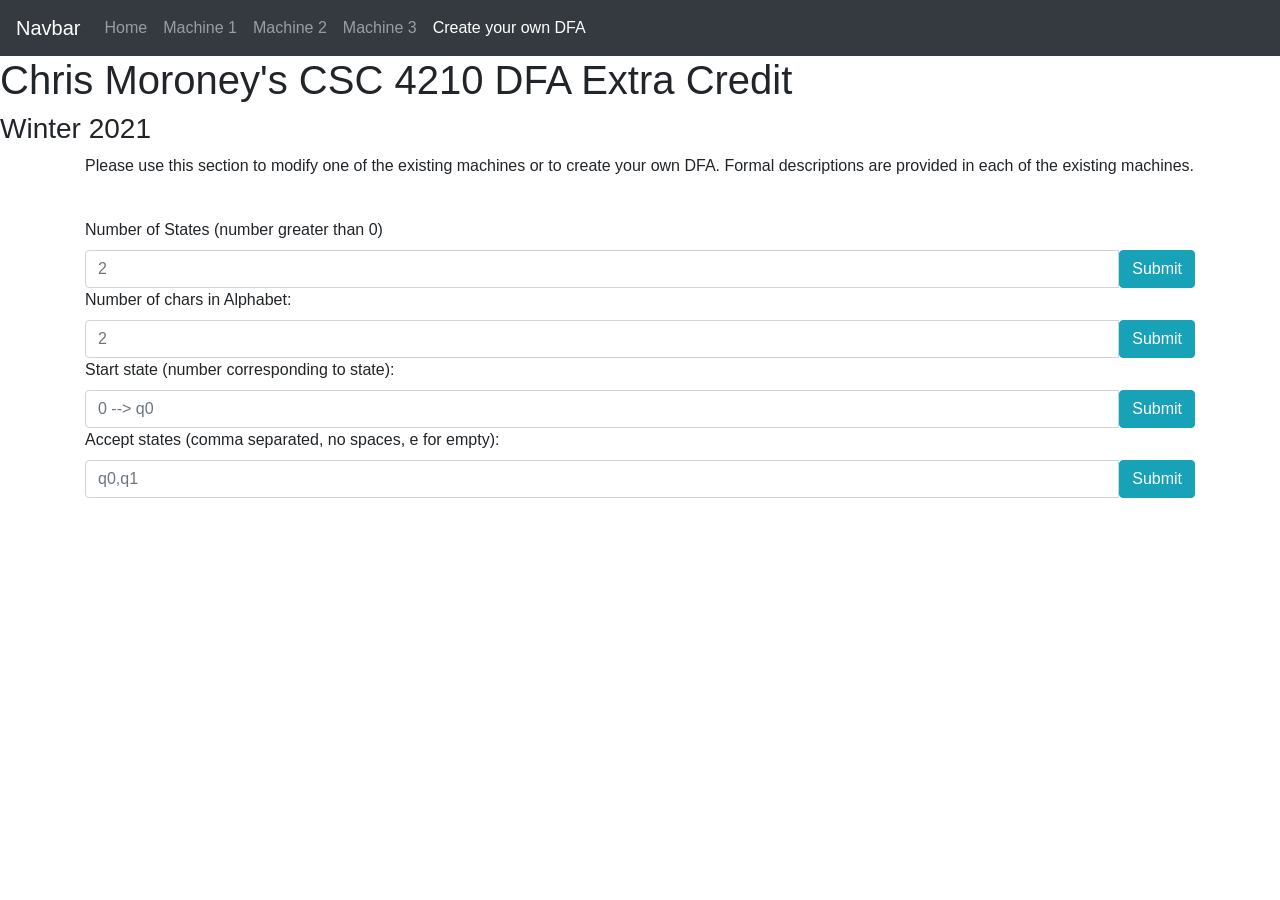
==== views/custom.html @ 5acee155 "Custom states, alpha, and start" ====
<!DOCTYPE html>
<html lang="en">
<head>
    <meta charset="UTF-8">
    <title>Custom DFA</title>
    <link rel="stylesheet" href="../stylesheets/style.css">
    <link rel="stylesheet" href="https://stackpath.bootstrapcdn.com/bootstrap/4.3.1/css/bootstrap.min.css" integrity="sha384-ggOyR0iXCbMQv3Xipma34MD+dH/1fQ784/j6cY/iJTQUOhcWr7x9JvoRxT2MZw1T" crossorigin="anonymous">
    <script src="https://code.jquery.com/jquery-3.3.1.slim.min.js" integrity="sha384-q8i/X+965DzO0rT7abK41JStQIAqVgRVzpbzo5smXKp4YfRvH+8abtTE1Pi6jizo" crossorigin="anonymous"></script>
    <script src="https://cdnjs.cloudflare.com/ajax/libs/popper.js/1.14.7/umd/popper.min.js" integrity="sha384-UO2eT0CpHqdSJQ6hJty5KVphtPhzWj9WO1clHTMGa3JDZwrnQq4sF86dIHNDz0W1" crossorigin="anonymous"></script>
    <script src="https://stackpath.bootstrapcdn.com/bootstrap/4.3.1/js/bootstrap.min.js" integrity="sha384-JjSmVgyd0p3pXB1rRibZUAYoIIy6OrQ6VrjIEaFf/nJGzIxFDsf4x0xIM+B07jRM" crossorigin="anonymous"></script>
    <script>
        var statesChecked = false;
        var states = [];
        var startState = "";
        function checkNumStates(){
            var stateOutting = "";
            states = [];
            var input = document.getElementById("states").value;
            stateOutput.innerHTML = "";
            if(input <= 0){
                stateOutput.innerHTML += "<pre> Please input a number greater than 0 </pre>";
            } else {
                statesChecked = true;
                for (var i = 0; i < input; i++){
                    states[i] = "q" + i;
                    if(i == input-1){
                        stateOutting += states[i];
                    } else {
                        stateOutting += states[i] + ", ";
                    }
                }
            }
            if(statesChecked){
                stateOutput.innerHTML += "<pre>States (Q): {" + stateOutting + "}</pre>"
            }
        }
        function checkAlphabet(){
            var alphabetChecked = false;
            var alphabet = [];
            var alphaOutting = "";
            var input = document.getElementById("alphabet").value;
            alphaOutput.innerHTML = "";
            if(input <= 0){
                alphaOutput.innerHTML += "<pre> Please input a number greater than 0 </pre>";
            } else {
                alphabetChecked = true;
                for (var i = 0; i < input; i++){
                    alphabet[i] = i;
                    if(i == input-1){
                        alphaOutting += alphabet[i];
                    } else {
                        alphaOutting += alphabet[i] + ", ";
                    }
                }
            }
            if(alphabetChecked){
                alphaOutput.innerHTML += "<pre>Alphabet (E): {" + alphaOutting + "}</pre>"
            }
        }
        function checkStart(){
            var checkStart = false;
            var input = document.getElementById("start").value;
            startState = "";
            startOutput.innerHTML = "";

            if(statesChecked){
                var max = states.length - 1;
                if(0 <= input && input <= max){
                    checkStart = true;
                    startState = states[input];
                } else {
                    startOutput.innerHTML += "<pre>Please input a valid number that corresponds to a state in Q (ex. 2 --> q2)</pre>";
                }
            } else {
                startOutput.innerHTML += "<pre>Please input number of states first</pre>";
            }
            if(checkStart){
                startOutput.innerHTML += "<pre> Start State (q0): " + startState + "</pre>";
            }
        }
    </script>
</head>
<body>
<nav class="navbar navbar-expand-lg navbar-dark bg-dark">
    <a class="navbar-brand" href="#">Navbar</a>
    <button class="navbar-toggler" type="button" data-toggle="collapse" data-target="#navbarNavAltMarkup" aria-controls="navbarNavAltMarkup" aria-expanded="false" aria-label="Toggle navigation">
        <span class="navbar-toggler-icon"></span>
    </button>
    <div class="collapse navbar-collapse" id="navbarNavAltMarkup">
        <div class="navbar-nav">
            <a class="nav-item nav-link" href="/">Home</a>
            <a class="nav-item nav-link" href="moroneyDFAM1">Machine 1</a>
            <a class="nav-item nav-link" href="moroneyDFAM2">Machine 2</a>
            <a class="nav-item nav-link" href="moroneyDFAM3">Machine 3</a>
            <a class="nav-item nav-link active" href="custom">Create your own DFA</a>
        </div>
    </div>
</nav>
<h1>Chris Moroney's CSC 4210 DFA Extra Credit</h1>
<h3>Winter 2021</h3>

<div class="container">
    <p>Please use this section to modify one of the existing machines or to create your own DFA. Formal descriptions are provided in each
        of the existing machines.</p>
    <br>
    <label for="states">Number of States (number greater than 0)</label>
    <div class="input-group">
        <input type="number" name="states" id="states" class="form-control"
               placeholder="2" required="true">
        <button class="btn btn-info" id="btnSubmit1">Submit</button>
    </div>
    <div class="container" id="stateOutput">

    </div>
    <label for="alphabet">Number of chars in Alphabet:</label>
    <div class="input-group">
        <input type="number" name="alphabet" id="alphabet" class="form-control"
               placeholder="2" required="true">
        <button class="btn btn-info" id="btnSubmit2">Submit</button>
    </div>
    <div class="container" id="alphaOutput">

    </div>
    <label for="alphabet">Start state (number corresponding to state):</label>
    <div class="input-group">
        <input type="number" name="start" id="start" class="form-control"
               placeholder="0 --> q0" required="true">
        <button class="btn btn-info" id="btnSubmit3">Submit</button>
    </div>
    <div class="container" id="startOutput">

    </div>
    <label for="alphabet">Accept states (comma separated, no spaces, e for empty):</label>
    <div class="input-group">
        <input type="text" name="accept" id="accept" class="form-control"
               placeholder="q0,q1" required="true">
        <button class="btn btn-info" id="btnSubmit4">Submit</button>
    </div>
    <div class="container" id="acceptOutput">

    </div>
</div>
<script>
    document.getElementById("btnSubmit1").addEventListener("click", checkNumStates);
    document.getElementById("btnSubmit2").addEventListener("click", checkAlphabet);
    document.getElementById("btnSubmit3").addEventListener("click", checkStart);
    //document.getElementById("btnSubmit4").addEventListener("click", checkAccepts);
</script>
</body>
</html>
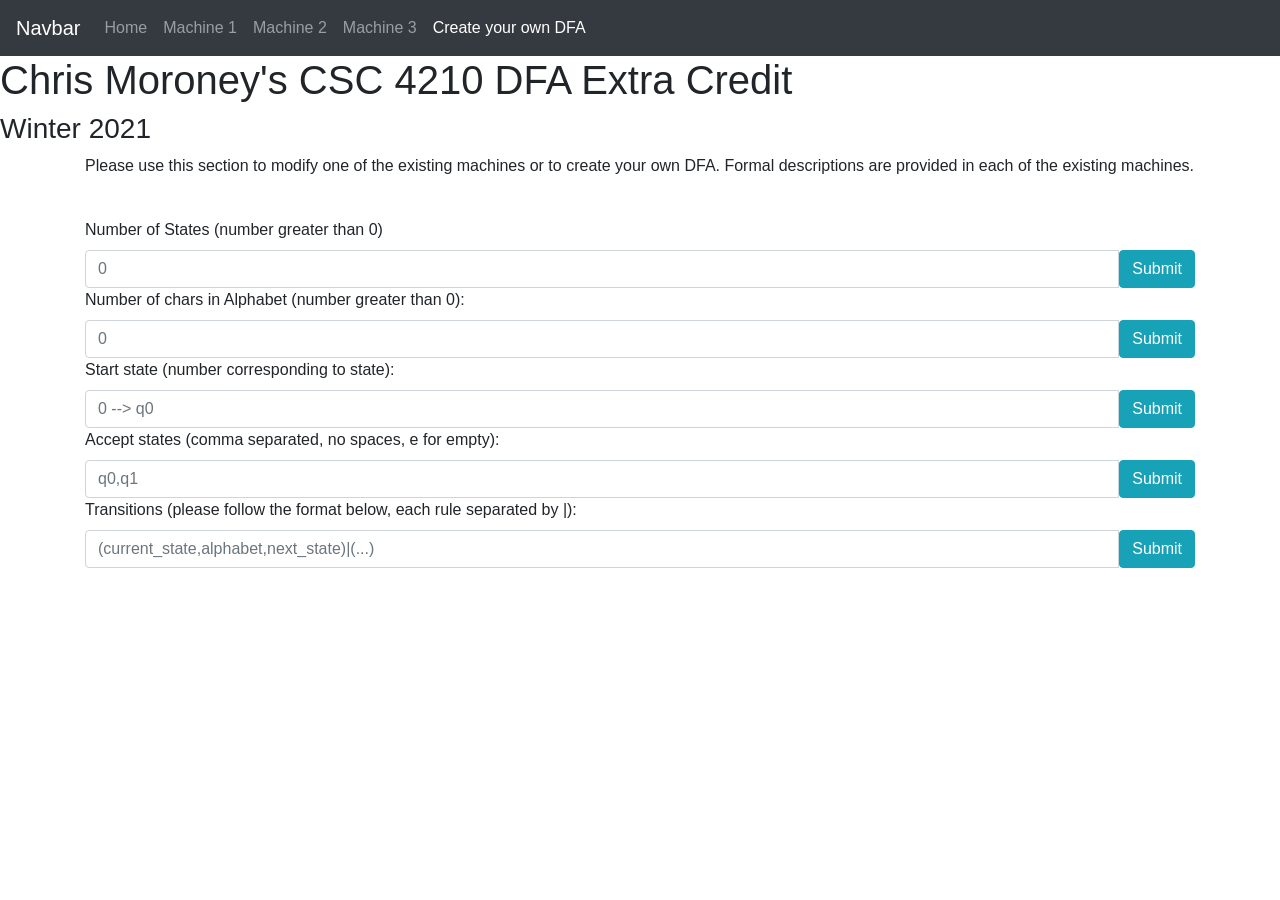
==== commit 0ad004a3: "Finish Accept States and insert mods for existing" ====
--- a/views/custom.html
+++ b/views/custom.html
@@ -12,6 +12,8 @@
         var statesChecked = false;
         var states = [];
         var startState = "";
+        var acceptState = [];
+        var alphabet = [];
         function checkNumStates(){
             var stateOutting = "";
             states = [];
@@ -36,7 +38,7 @@
         }
         function checkAlphabet(){
             var alphabetChecked = false;
-            var alphabet = [];
+            alphabet = []
             var alphaOutting = "";
             var input = document.getElementById("alphabet").value;
             alphaOutput.innerHTML = "";
@@ -76,6 +78,48 @@
             }
             if(checkStart){
                 startOutput.innerHTML += "<pre> Start State (q0): " + startState + "</pre>";
+            }
+        }
+        function checkAccepts(){
+            var checkAccepts = false;
+            var input = document.getElementById("accept").value;
+            acceptState = [];
+            var acceptOutting = "";
+            acceptOutput.innerHTML = "";
+
+            if(statesChecked){
+                if(input == "e"){
+                    acceptState = [];
+                    checkAccepts = true;
+                } else if(input.includes(" ")){
+                    acceptOutput.innerHTML = "<pre>Please do not include spaces in list of accepts states</pre>";
+                } else {
+                    acceptState = input.split(',');
+                    for(var i = 0; i < acceptState.length; i++) {
+                        if (!states.includes(acceptState[i])) {
+                            checkAccepts = false;
+                            acceptOutput.innerHTML = "<pre>Please only enter valid states from the set of states " +
+                                "listed above and format input correctly.</pre>";
+                            break;
+                        } else {
+                            checkAccepts = true;
+                        }
+                    }
+                    if(checkAccepts){
+                        for(i = 0; i < acceptState.length; i++){
+                            if(i != acceptState.length - 1){
+                                acceptOutting += acceptState[i] + ", ";
+                            } else {
+                                acceptOutting += acceptState[i];
+                            }
+                        }
+                    }
+                }
+            } else {
+                acceptOutput.innerHTML = "<pre>Please valid number of states before entering accept states.</pre>";
+            }
+            if(checkAccepts){
+                acceptOutput.innerHTML += "<pre>Accept States (F): {" + acceptOutting + "}</pre>";
             }
         }
     </script>
@@ -106,22 +150,22 @@
     <label for="states">Number of States (number greater than 0)</label>
     <div class="input-group">
         <input type="number" name="states" id="states" class="form-control"
-               placeholder="2" required="true">
+               placeholder="0" required="true">
         <button class="btn btn-info" id="btnSubmit1">Submit</button>
     </div>
     <div class="container" id="stateOutput">
 
     </div>
-    <label for="alphabet">Number of chars in Alphabet:</label>
+    <label for="alphabet">Number of chars in Alphabet (number greater than 0):</label>
     <div class="input-group">
         <input type="number" name="alphabet" id="alphabet" class="form-control"
-               placeholder="2" required="true">
+               placeholder="0" required="true">
         <button class="btn btn-info" id="btnSubmit2">Submit</button>
     </div>
     <div class="container" id="alphaOutput">
 
     </div>
-    <label for="alphabet">Start state (number corresponding to state):</label>
+    <label for="start">Start state (number corresponding to state):</label>
     <div class="input-group">
         <input type="number" name="start" id="start" class="form-control"
                placeholder="0 --> q0" required="true">
@@ -130,13 +174,22 @@
     <div class="container" id="startOutput">
 
     </div>
-    <label for="alphabet">Accept states (comma separated, no spaces, e for empty):</label>
+    <label for="accept">Accept states (comma separated, no spaces, e for empty):</label>
     <div class="input-group">
         <input type="text" name="accept" id="accept" class="form-control"
                placeholder="q0,q1" required="true">
         <button class="btn btn-info" id="btnSubmit4">Submit</button>
     </div>
     <div class="container" id="acceptOutput">
+
+    </div>
+    <label for="transition">Transitions (please follow the format below, each rule separated by |):</label>
+    <div class="input-group">
+        <input type="text" name="transition" id="transition" class="form-control"
+               placeholder="(current_state,alphabet,next_state)|(...)" required="true">
+        <button class="btn btn-info" id="btnSubmit5">Submit</button>
+    </div>
+    <div class="container" id="transitionOutput">
 
     </div>
 </div>
@@ -144,7 +197,8 @@
     document.getElementById("btnSubmit1").addEventListener("click", checkNumStates);
     document.getElementById("btnSubmit2").addEventListener("click", checkAlphabet);
     document.getElementById("btnSubmit3").addEventListener("click", checkStart);
-    //document.getElementById("btnSubmit4").addEventListener("click", checkAccepts);
+    document.getElementById("btnSubmit4").addEventListener("click", checkAccepts);
+    //document.getElementById("btnSubmit5").addEventListener("click", checkTransitions);
 </script>
 </body>
 </html>
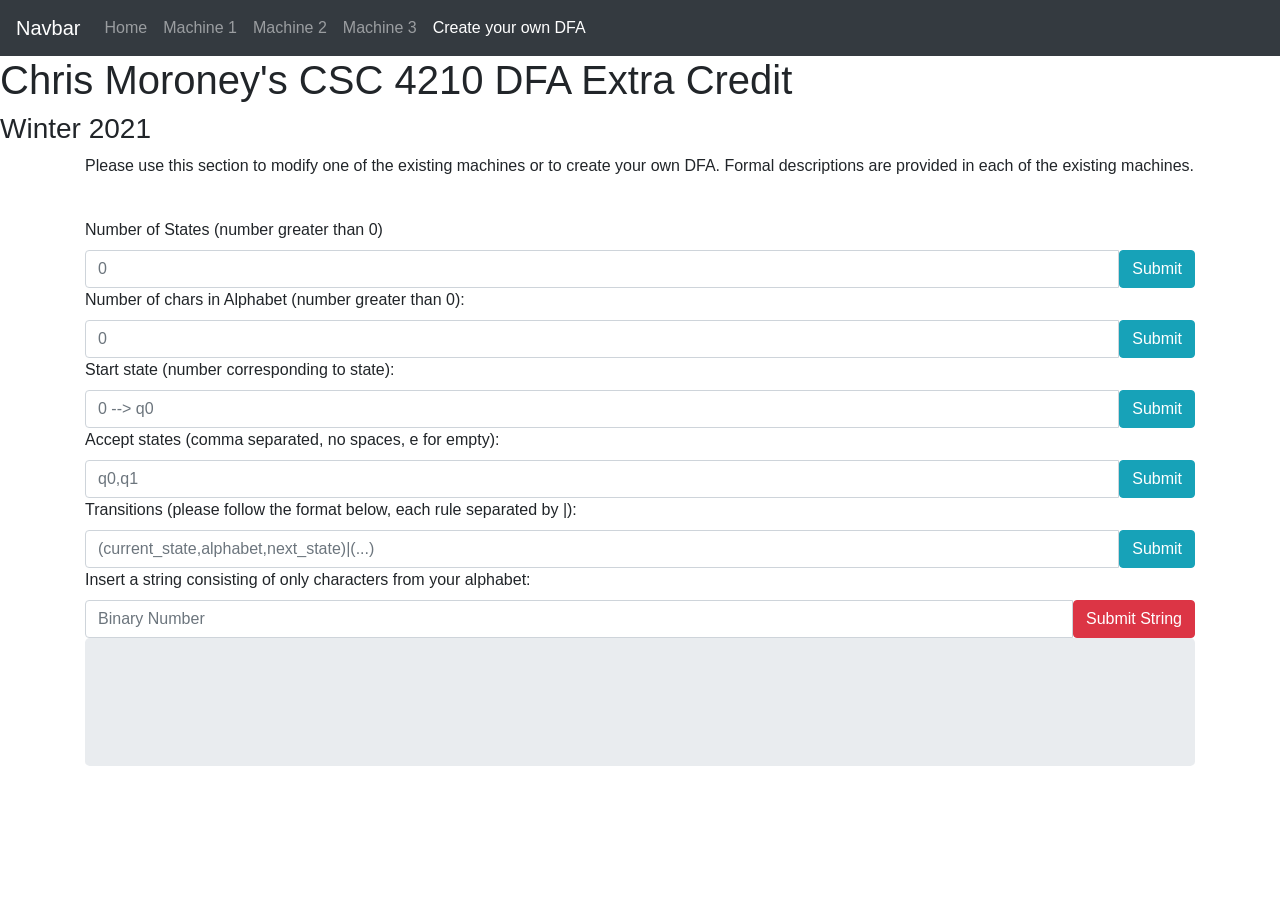
==== commit 1ad25258: "Starting machine building" ====
--- a/views/custom.html
+++ b/views/custom.html
@@ -10,12 +10,23 @@
     <script src="https://stackpath.bootstrapcdn.com/bootstrap/4.3.1/js/bootstrap.min.js" integrity="sha384-JjSmVgyd0p3pXB1rRibZUAYoIIy6OrQ6VrjIEaFf/nJGzIxFDsf4x0xIM+B07jRM" crossorigin="anonymous"></script>
     <script>
         var statesChecked = false;
+        var alphabetChecked = false;
+        var startChecked = false;
+        var acceptsChecked = false;
+        var transitionsChecked = false;
+
         var states = [];
         var startState = "";
         var acceptState = [];
         var alphabet = [];
+        var transitions = [];
+        var currentStates = [];
+        var alphasToMove = [];
+        var toStates = [];
+
+        var currentState;
         function checkNumStates(){
-            var stateOutting = "";
+            statesChecked = false;
             states = [];
             var input = document.getElementById("states").value;
             stateOutput.innerHTML = "";
@@ -24,22 +35,17 @@
             } else {
                 statesChecked = true;
                 for (var i = 0; i < input; i++){
-                    states[i] = "q" + i;
-                    if(i == input-1){
-                        stateOutting += states[i];
-                    } else {
-                        stateOutting += states[i] + ", ";
-                    }
+                    states.push("q" + String(i));
                 }
             }
             if(statesChecked){
-                stateOutput.innerHTML += "<pre>States (Q): {" + stateOutting + "}</pre>"
-            }
-        }
+                stateOutput.innerHTML += "<pre>States (Q): {" + states + "}</pre>"
+            }
+        }
+
         function checkAlphabet(){
-            var alphabetChecked = false;
+            alphabetChecked = false;
             alphabet = []
-            var alphaOutting = "";
             var input = document.getElementById("alphabet").value;
             alphaOutput.innerHTML = "";
             if(input <= 0){
@@ -47,28 +53,23 @@
             } else {
                 alphabetChecked = true;
                 for (var i = 0; i < input; i++){
-                    alphabet[i] = i;
-                    if(i == input-1){
-                        alphaOutting += alphabet[i];
-                    } else {
-                        alphaOutting += alphabet[i] + ", ";
-                    }
+                    alphabet.push(String(i));
                 }
             }
             if(alphabetChecked){
-                alphaOutput.innerHTML += "<pre>Alphabet (E): {" + alphaOutting + "}</pre>"
-            }
-        }
+                alphaOutput.innerHTML += "<pre>Alphabet (E): {" + alphabet + "}</pre>"
+            }
+        }
+
         function checkStart(){
-            var checkStart = false;
+            startChecked = false;
             var input = document.getElementById("start").value;
             startState = "";
             startOutput.innerHTML = "";
 
             if(statesChecked){
-                var max = states.length - 1;
-                if(0 <= input && input <= max){
-                    checkStart = true;
+                if(states.includes("q" + input)){
+                    startChecked = true;
                     startState = states[input];
                 } else {
                     startOutput.innerHTML += "<pre>Please input a valid number that corresponds to a state in Q (ex. 2 --> q2)</pre>";
@@ -76,52 +77,125 @@
             } else {
                 startOutput.innerHTML += "<pre>Please input number of states first</pre>";
             }
-            if(checkStart){
+            if(startChecked){
                 startOutput.innerHTML += "<pre> Start State (q0): " + startState + "</pre>";
             }
         }
+
         function checkAccepts(){
-            var checkAccepts = false;
+            acceptsChecked = false;
             var input = document.getElementById("accept").value;
             acceptState = [];
-            var acceptOutting = "";
             acceptOutput.innerHTML = "";
 
             if(statesChecked){
                 if(input == "e"){
                     acceptState = [];
-                    checkAccepts = true;
+                    acceptsChecked = true;
                 } else if(input.includes(" ")){
                     acceptOutput.innerHTML = "<pre>Please do not include spaces in list of accepts states</pre>";
                 } else {
                     acceptState = input.split(',');
                     for(var i = 0; i < acceptState.length; i++) {
                         if (!states.includes(acceptState[i])) {
-                            checkAccepts = false;
+                            acceptsChecked = false;
                             acceptOutput.innerHTML = "<pre>Please only enter valid states from the set of states " +
                                 "listed above and format input correctly.</pre>";
                             break;
                         } else {
-                            checkAccepts = true;
+                            acceptsChecked = true;
                         }
                     }
-                    if(checkAccepts){
-                        for(i = 0; i < acceptState.length; i++){
-                            if(i != acceptState.length - 1){
-                                acceptOutting += acceptState[i] + ", ";
+                }
+            } else {
+                acceptOutput.innerHTML = "<pre>Please valid number of states before entering accept states.</pre>";
+            }
+            if(checkAccepts) {
+                acceptOutput.innerHTML += "<pre>Accept States (F): {" + acceptState + "}</pre>";
+            }
+        }
+
+        function checkTransitions(){
+            // (currentstate,alphabet,nextstate)|(currentstate,alphabet,nextstate)|(...)
+            transitionsChecked = false;
+            var regex = /(\(q[0-9]+\,[0-9]+\,q[0-9]+\)\|)+|(\(q[0-9]+\,[0-9]+\,q[0-9]+\))/
+            var input = document.getElementById("transition").value;
+            var checks = [];
+            // preparing for actual DFA
+            currentStates = [];
+            alphasToMove = [];
+            toStates = [];
+            transitionOutput.innerHTML = "";
+            if(statesChecked && alphabetChecked){
+                if(regex.test(input)){
+                    transitions = input.split("|");
+                    for(var i = 0; i < transitions.length; i++){
+                        checks = transitions[i].split(",");
+                        for(var k = 0; k < checks.length; k++){
+                            if(checks[k].includes('(')){
+                                checks[k] = checks[k].replace('(','');
+                            } else if (checks[k].includes(')')){
+                                checks[k] = checks[k].replace(')','');
+                            }
+                            if(k == 0){
+                                currentStates.push(checks[k]);
+                            } else if (k == 1){
+                                alphasToMove.push(checks[k]);
                             } else {
-                                acceptOutting += acceptState[i];
+                                toStates.push(checks[k]);
                             }
                         }
                     }
-                }
-            } else {
-                acceptOutput.innerHTML = "<pre>Please valid number of states before entering accept states.</pre>";
-            }
-            if(checkAccepts){
-                acceptOutput.innerHTML += "<pre>Accept States (F): {" + acceptOutting + "}</pre>";
-            }
-        }
+                    for(i = 0; i < currentStates.length; i++){
+                        if(states.includes(currentStates[i]) && alphabet.includes(alphasToMove[i]) && states.includes(toStates[i])){
+                            transitionsChecked = true;
+                        } else if (currentStates.length < states.length * alphabet.length){
+                            transitionsChecked = false;
+                            transitionOutput.innerHTML = "<pre>Not enough transition rules. The total number of rules is " +
+                                "equal to the number of states times the number of characters in alphabet. </pre>"
+                        } else if(currentStates.length > states.length * alphabet.length){
+                            transitionsChecked = false;
+                            transitionOutput.innerHTML = "<pre>Too many transition rules. The total number of rules is " +
+                                "equal to the number of states times the number of characters in alphabet. </pre>"
+                        } else {
+                            transitionsChecked = false;
+                            transitionOutput.innerHTML = "<pre>Please only input valid states and alphabetical characters" +
+                                " from above.</pre>";
+                            break;
+                        }
+                    }
+                } else {
+                    transitionOutput.innerHTML = "<pre>Please input your rules using the correct formatting.</pre>";
+                }
+            } else {
+                transitionOutput.innerHTML = "<pre>Please input the number of states and chars in alphabet first.</pre>";
+            }
+            if(transitionsChecked){
+                transitionOutput.innerHTML = "<pre>Transition Function Rules (S): " + transitions + "</pre>";
+            }
+        }
+
+        function makeGuess(){
+            var input = String(document.getElementById("insert").value());
+
+            if(!(statesChecked && alphabetChecked && startChecked && acceptsChecked && transitionsChecked)){
+                output.innerHTML = "<pre>Please fill in all field above before entering a String.</pre>";
+            } else {
+                currentState = startState;
+                for(var i = 0; i < input.length; i++){
+                    if(!alphabet.includes(input.charAt(i))){
+                        output.innerHTML = "<pre>Please input a string consisting of characters from your provided language.</pre>";
+                        break;
+                    }
+                }
+                if(acceptState.includes(currentState)){
+                    // accept
+                } else {
+                    // reject
+                }
+            }
+        }
+
     </script>
 </head>
 <body>
@@ -193,12 +267,25 @@
 
     </div>
 </div>
+<div class="container">
+    <label for="insert">Insert a string consisting of only characters from your alphabet:</label>
+    <div class="input-group">
+        <input type="text" name="insert" id="insert" class="form-control" placeholder="Binary Number">
+        <button id="sendGuess" class="btn btn-danger">Submit String</button>
+    </div>
+</div>
+<div class="container">
+    <div class="jumbotron" id="output">
+
+    </div>
+</div>
 <script>
     document.getElementById("btnSubmit1").addEventListener("click", checkNumStates);
     document.getElementById("btnSubmit2").addEventListener("click", checkAlphabet);
     document.getElementById("btnSubmit3").addEventListener("click", checkStart);
     document.getElementById("btnSubmit4").addEventListener("click", checkAccepts);
-    //document.getElementById("btnSubmit5").addEventListener("click", checkTransitions);
+    document.getElementById("btnSubmit5").addEventListener("click", checkTransitions);
+    document.getElementById("sendGuess").addEventListener("click", makeGuess);
 </script>
 </body>
 </html>
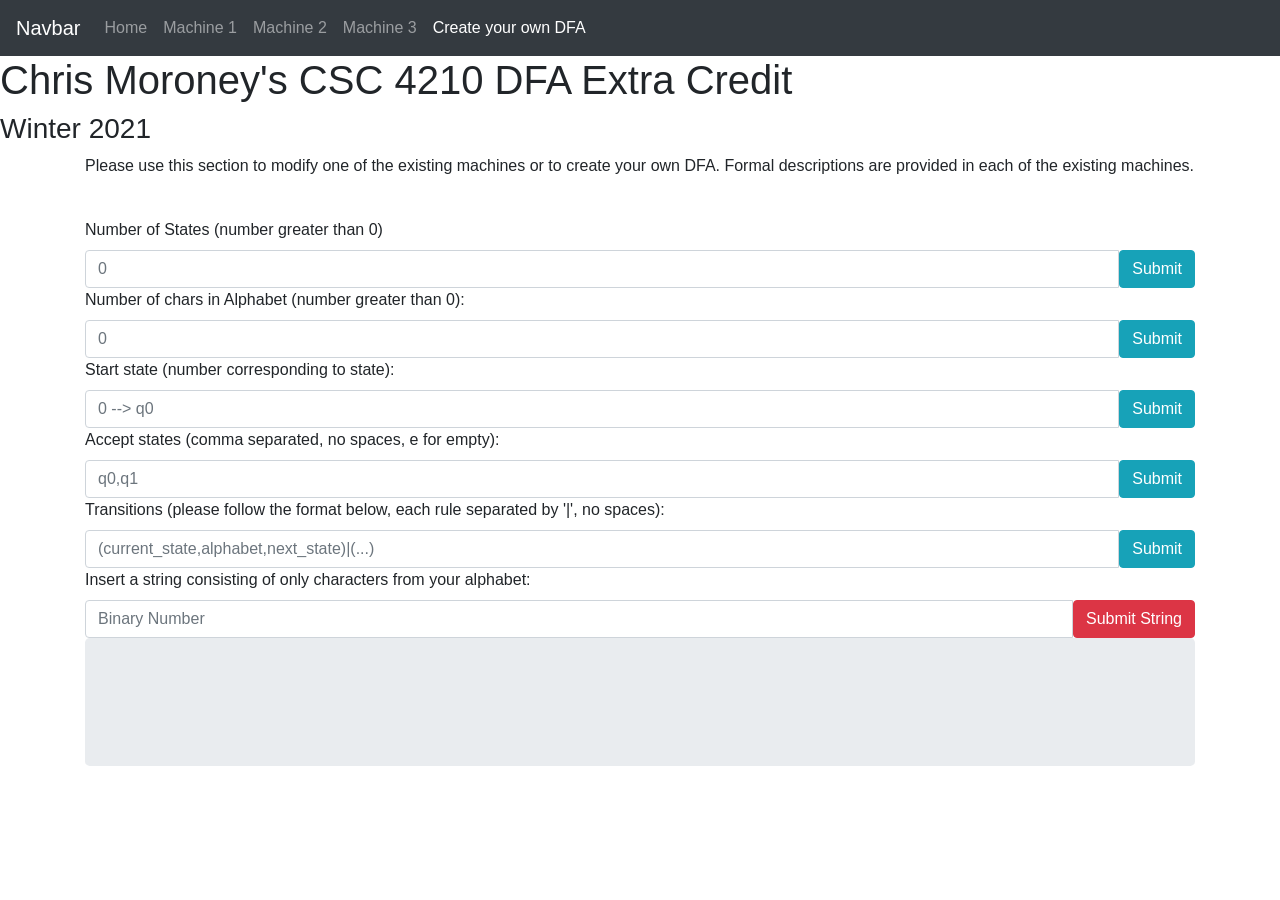
==== commit da27e3f1: "finished product, I believe" ====
--- a/views/custom.html
+++ b/views/custom.html
@@ -39,7 +39,7 @@
                 }
             }
             if(statesChecked){
-                stateOutput.innerHTML += "<pre>States (Q): {" + states + "}</pre>"
+                stateOutput.innerHTML += "<pre> <b>Success!</b> States (Q): {" + states + "}</pre>"
             }
         }
 
@@ -57,7 +57,7 @@
                 }
             }
             if(alphabetChecked){
-                alphaOutput.innerHTML += "<pre>Alphabet (E): {" + alphabet + "}</pre>"
+                alphaOutput.innerHTML += "<pre><b>Success!</b> Alphabet (E): {" + alphabet + "}</pre>"
             }
         }
 
@@ -78,7 +78,7 @@
                 startOutput.innerHTML += "<pre>Please input number of states first</pre>";
             }
             if(startChecked){
-                startOutput.innerHTML += "<pre> Start State (q0): " + startState + "</pre>";
+                startOutput.innerHTML += "<pre><b>Success!</b>  Start State (q0): " + startState + "</pre>";
             }
         }
 
@@ -110,13 +110,13 @@
             } else {
                 acceptOutput.innerHTML = "<pre>Please valid number of states before entering accept states.</pre>";
             }
-            if(checkAccepts) {
-                acceptOutput.innerHTML += "<pre>Accept States (F): {" + acceptState + "}</pre>";
+            if(acceptsChecked) {
+                acceptOutput.innerHTML += "<pre><b>Success!</b> Accept States (F): {" + acceptState + "}</pre>";
             }
         }
 
         function checkTransitions(){
-            // (currentstate,alphabet,nextstate)|(currentstate,alphabet,nextstate)|(...)
+            // (currentstate, alphabet, nextstate)|(currentstate, alphabet, nextstate)|(...)
             transitionsChecked = false;
             var regex = /(\(q[0-9]+\,[0-9]+\,q[0-9]+\)\|)+|(\(q[0-9]+\,[0-9]+\,q[0-9]+\))/
             var input = document.getElementById("transition").value;
@@ -147,8 +147,11 @@
                         }
                     }
                     for(i = 0; i < currentStates.length; i++){
-                        if(states.includes(currentStates[i]) && alphabet.includes(alphasToMove[i]) && states.includes(toStates[i])){
-                            transitionsChecked = true;
+                        if(!(states.includes(currentStates[i]) && alphabet.includes(alphasToMove[i]) && states.includes(toStates[i]))){
+                            transitionsChecked = false;
+                            transitionOutput.innerHTML = "<pre>Please only input valid states and alphabetical characters" +
+                                " from above and make sure your formatting is correct.</pre>";
+                            break;
                         } else if (currentStates.length < states.length * alphabet.length){
                             transitionsChecked = false;
                             transitionOutput.innerHTML = "<pre>Not enough transition rules. The total number of rules is " +
@@ -158,10 +161,7 @@
                             transitionOutput.innerHTML = "<pre>Too many transition rules. The total number of rules is " +
                                 "equal to the number of states times the number of characters in alphabet. </pre>"
                         } else {
-                            transitionsChecked = false;
-                            transitionOutput.innerHTML = "<pre>Please only input valid states and alphabetical characters" +
-                                " from above.</pre>";
-                            break;
+                            transitionsChecked = true;
                         }
                     }
                 } else {
@@ -171,31 +171,60 @@
                 transitionOutput.innerHTML = "<pre>Please input the number of states and chars in alphabet first.</pre>";
             }
             if(transitionsChecked){
-                transitionOutput.innerHTML = "<pre>Transition Function Rules (S): " + transitions + "</pre>";
+                transitionOutput.innerHTML = "<pre><b>Success!</b> Transition Function Rules (S): {" + transitions + "}</pre>";
             }
         }
 
         function makeGuess(){
-            var input = String(document.getElementById("insert").value());
+            var input = String(document.getElementById("insert").value);
+            output.innerHTML = "";
+            var outting = "";
+            var cantFind = false;
 
             if(!(statesChecked && alphabetChecked && startChecked && acceptsChecked && transitionsChecked)){
-                output.innerHTML = "<pre>Please fill in all field above before entering a String.</pre>";
+                output.innerHTML = "<pre>Please fill in all fields above before entering a String.</pre>";
             } else {
                 currentState = startState;
+                outting += "<p>Reason:</p>";
+                outting += "<pre>" + "Inputted String: " + "<b>" + input + "</b>" + "</pre>";
+                outting += "<pre>Start State (q0): " + currentState + "</pre>"
                 for(var i = 0; i < input.length; i++){
                     if(!alphabet.includes(input.charAt(i))){
-                        output.innerHTML = "<pre>Please input a string consisting of characters from your provided language.</pre>";
+                        outting = "<pre>Please input a string consisting of characters from your provided language.</pre>";
+                        cantFind = true;
                         break;
+                    } else {
+                        for(var k = 0; k < currentStates.length; k++){
+                            cantFind = true;
+                            if(currentStates[k] == currentState && alphasToMove[k] == input[i]){
+                                cantFind = false;
+                                outting += "<pre>(" + currentState + ", " + input[i] + ") --> " + "<b>" + toStates[k] + "</b>" +
+                                    " because of rule: " + transitions[k] + "</pre>";
+                                currentState = toStates[k];
+                                break;
+                            }
+                        }
+                        if (cantFind){
+                            outting += "<pre>Please check your transition function rules, as the machine could not find a " +
+                                "valid transition.</pre>";
+                        }
                     }
-                }
-                if(acceptState.includes(currentState)){
-                    // accept
+
+                }
+                if(acceptState.includes(currentState) && !cantFind){
+                    output.innerHTML = "<p>Result: Accept</p>";
+                    outting += "After consuming the whole string, the DFA ends in an accepting state, which is a state in this set: {"
+                        + "<b>" + acceptState + "</b>" + "}. Thus, the inputted string is " + "<b>" + "accepted." + "</b>";
+                } else if(cantFind) {
+                    output.innerHTML = "<p>Result: Undetermined</p>";
                 } else {
-                    // reject
-                }
-            }
-        }
-
+                    output.innerHTML = "<p>Result: Reject</p>";
+                    outting += "After consuming the whole string, the DFA does not end in an accepting state, which is a state in this set: {"
+                        + "<b>" + acceptState + "</b>" + "}. Thus, the inputted string is " + "<b>" + "rejected." + "</b>";
+                }
+                output.innerHTML += outting;
+            }
+        }
     </script>
 </head>
 <body>
@@ -257,7 +286,7 @@
     <div class="container" id="acceptOutput">
 
     </div>
-    <label for="transition">Transitions (please follow the format below, each rule separated by |):</label>
+    <label for="transition">Transitions (please follow the format below, each rule separated by '|', no spaces):</label>
     <div class="input-group">
         <input type="text" name="transition" id="transition" class="form-control"
                placeholder="(current_state,alphabet,next_state)|(...)" required="true">
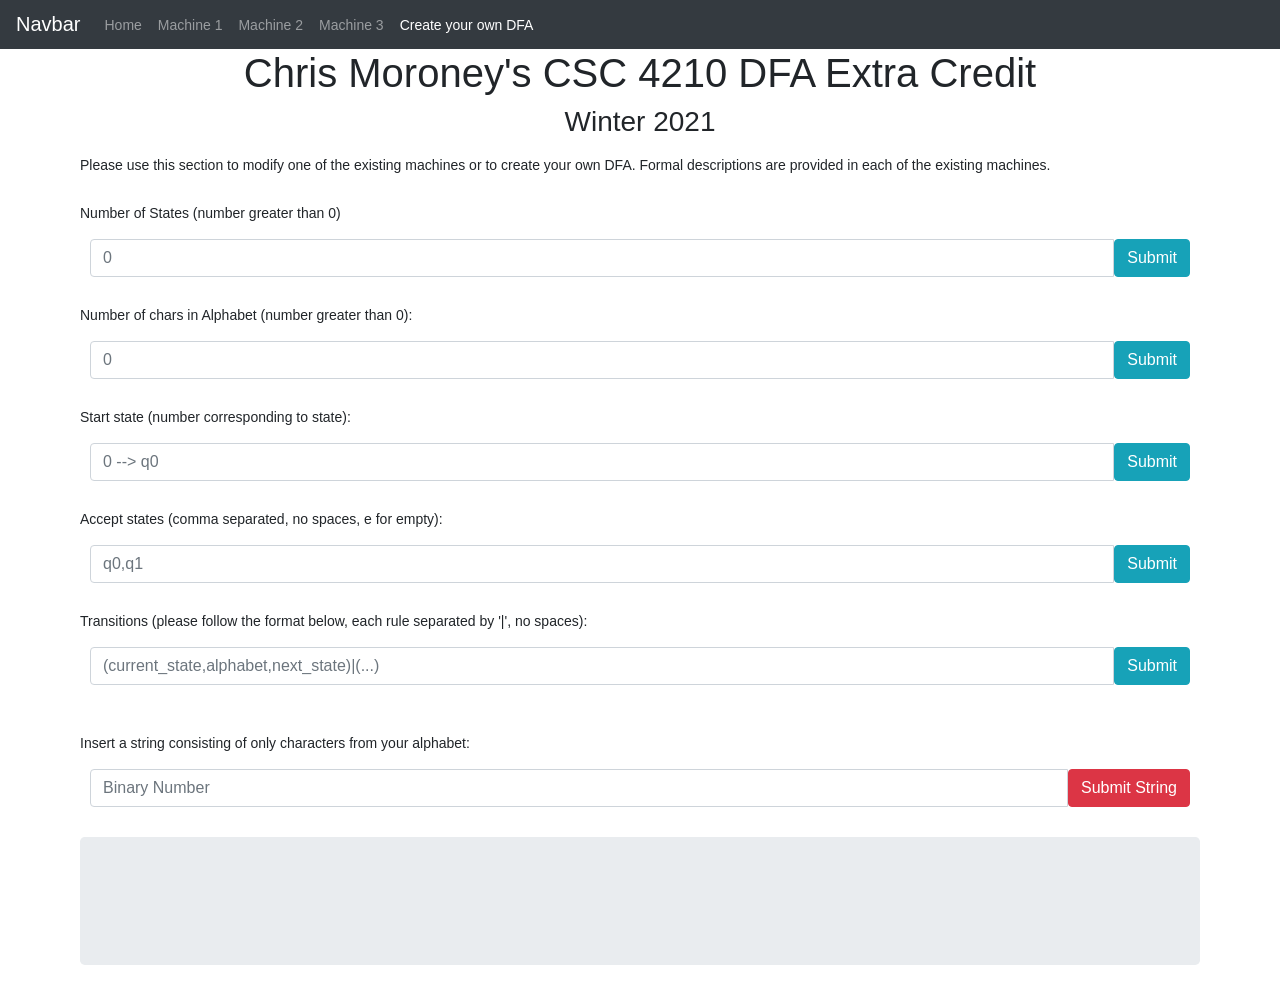
==== commit 579758dd: "include CSS in html files" ====
--- a/views/custom.html
+++ b/views/custom.html
@@ -3,11 +3,56 @@
 <head>
     <meta charset="UTF-8">
     <title>Custom DFA</title>
-    <link rel="stylesheet" href="../stylesheets/style.css">
     <link rel="stylesheet" href="https://stackpath.bootstrapcdn.com/bootstrap/4.3.1/css/bootstrap.min.css" integrity="sha384-ggOyR0iXCbMQv3Xipma34MD+dH/1fQ784/j6cY/iJTQUOhcWr7x9JvoRxT2MZw1T" crossorigin="anonymous">
     <script src="https://code.jquery.com/jquery-3.3.1.slim.min.js" integrity="sha384-q8i/X+965DzO0rT7abK41JStQIAqVgRVzpbzo5smXKp4YfRvH+8abtTE1Pi6jizo" crossorigin="anonymous"></script>
     <script src="https://cdnjs.cloudflare.com/ajax/libs/popper.js/1.14.7/umd/popper.min.js" integrity="sha384-UO2eT0CpHqdSJQ6hJty5KVphtPhzWj9WO1clHTMGa3JDZwrnQq4sF86dIHNDz0W1" crossorigin="anonymous"></script>
     <script src="https://stackpath.bootstrapcdn.com/bootstrap/4.3.1/js/bootstrap.min.js" integrity="sha384-JjSmVgyd0p3pXB1rRibZUAYoIIy6OrQ6VrjIEaFf/nJGzIxFDsf4x0xIM+B07jRM" crossorigin="anonymous"></script>
+    <style>
+        body {
+            font: 14px "Lucida Grande", Helvetica, Arial, sans-serif;
+        }
+
+        a {
+            color: #00B7FF;
+        }
+        h1 {
+            text-align: center;
+        }
+
+        h3 {
+            text-align: center;
+        }
+
+        b {
+            font: 18px "Lucida Grande", Helvetica, Arial, sans-serif;
+        }
+
+        .image img {
+            display: block;
+            margin-left: auto;
+            margin-right: auto;
+            width: auto;
+            height: 450px;
+        }
+
+        .jumbotron p {
+            text-align: center;
+            font-size: 20px;
+            font-weight: bold;
+        }
+
+        .jumbotron pre {
+            text-align: center;
+            font: 15px "Lucida Grande", Helvetica, Arial, sans-serif;
+        }
+
+        .container {
+            padding: 10px;
+        }
+        .input-group {
+            padding: 10px;
+        }
+    </style>
     <script>
         var statesChecked = false;
         var alphabetChecked = false;
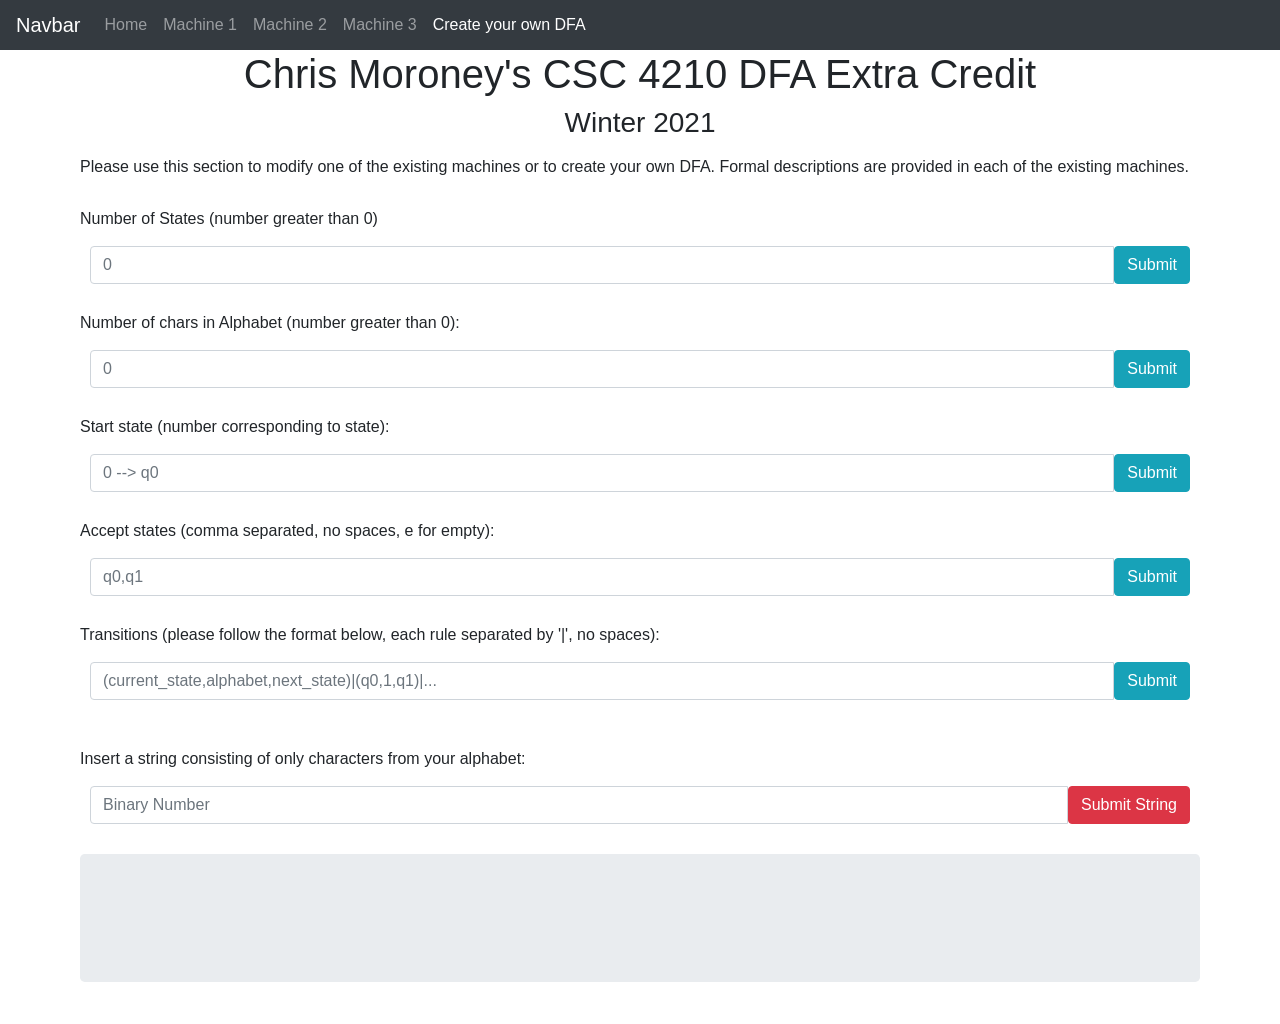
==== commit 70ec0be2: "Put CSS into HTML files" ====
--- a/views/custom.html
+++ b/views/custom.html
@@ -9,7 +9,7 @@
     <script src="https://stackpath.bootstrapcdn.com/bootstrap/4.3.1/js/bootstrap.min.js" integrity="sha384-JjSmVgyd0p3pXB1rRibZUAYoIIy6OrQ6VrjIEaFf/nJGzIxFDsf4x0xIM+B07jRM" crossorigin="anonymous"></script>
     <style>
         body {
-            font: 14px "Lucida Grande", Helvetica, Arial, sans-serif;
+            font: 16px "Lucida Grande", Helvetica, Arial, sans-serif;
         }
 
         a {
@@ -25,6 +25,7 @@
 
         b {
             font: 18px "Lucida Grande", Helvetica, Arial, sans-serif;
+            font-weight: bold;
         }
 
         .image img {
@@ -334,7 +335,7 @@
     <label for="transition">Transitions (please follow the format below, each rule separated by '|', no spaces):</label>
     <div class="input-group">
         <input type="text" name="transition" id="transition" class="form-control"
-               placeholder="(current_state,alphabet,next_state)|(...)" required="true">
+               placeholder="(current_state,alphabet,next_state)|(q0,1,q1)|..." required="true">
         <button class="btn btn-info" id="btnSubmit5">Submit</button>
     </div>
     <div class="container" id="transitionOutput">
